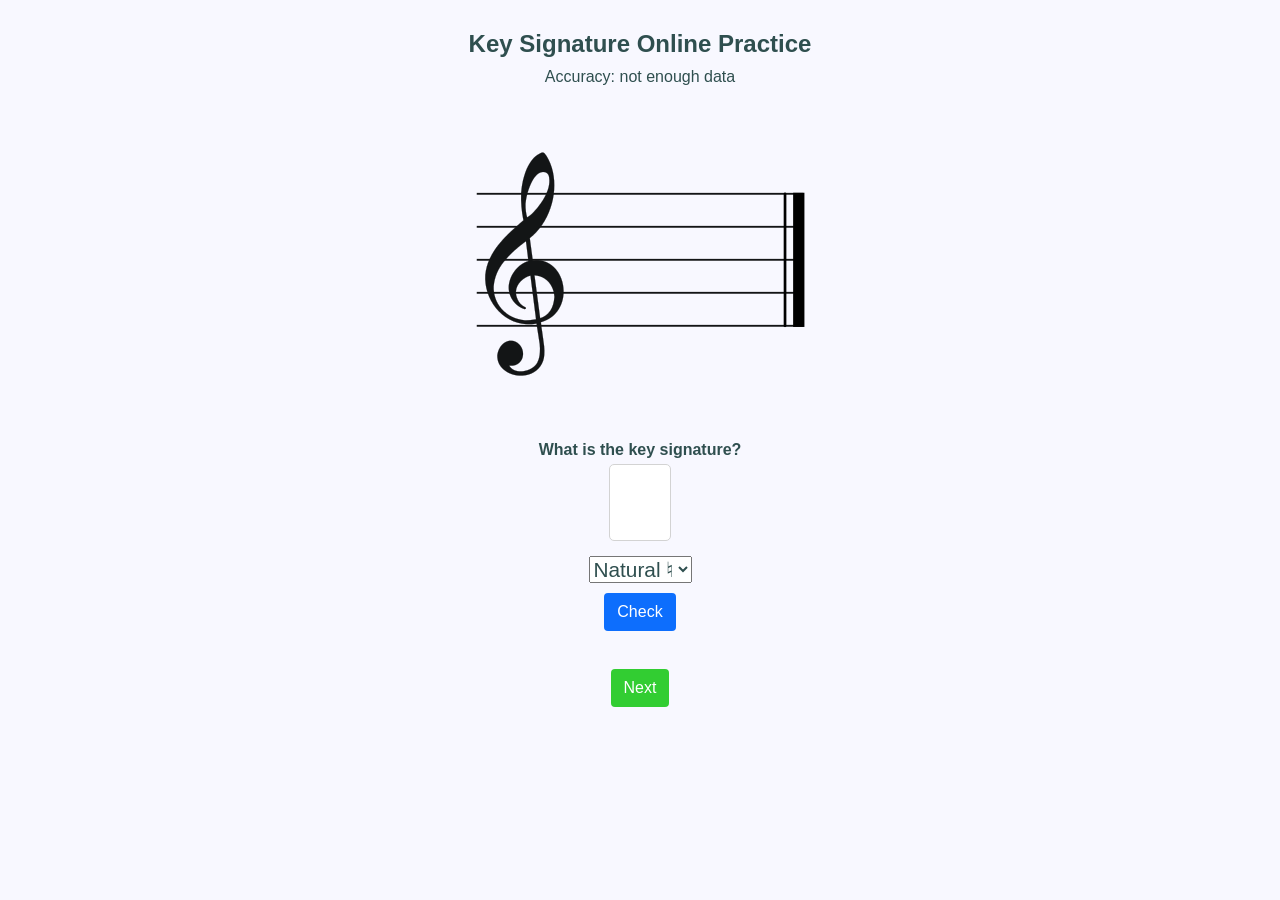
==== index.html @ 0495a454 "finished version 1" ====
<!DOCTYPE html>
<html lang="en">
	<head>
	    <meta charset="UTF-8">
	    <title>Key Signature Practice</title>
	    <link rel="stylesheet" type="text/css" href="style.css">
	</head>
	<body>
	    <h1 id="title" class="text">Key Signature Online Practice</h1>
	    <p id="accuracy">Accuracy: not enough data</p>

	    <img id="keysignature" src="Data/C_Major.png" alt="There should be an image of a key signature here"></img>
	    <div>
	    	<p class="text">What is the key signature?</p>
	    	<input type="text" id="guess" class="input" autocomplete="off" minlength="1" maxlength="1"/>
	    </div>
	    <select class="dropdown" id="accidental" name="accidentals">
	    	<option class="drop-item" value="">Natural ♮</option>
			<option class="drop-item" value="b">Flat ♭</option>
			<option class="drop-item" value="s">Sharp ♯</option>
		</select>
	    <button id="check" class="button" onclick="check()">Check</button>
	    <p id="answer-message">.</p>
	    <button id="check" class="button" onclick="next()" style="background-color:limegreen;">Next</button>

		<script src="index.js"></script>
	</body>
</html>
---- style.css ----
* {
	margin: 5px;
	font-family: Arial, Helvetica, sans-serif;
	color: darkslategray;
}

body {
	padding: 15px;
	display: flex;
	flex-direction: column;
	justify-content: center;
	align-items: center;
	background: ghostwhite;
}

.input {
	width: 1.5ch;
	display: block;
	margin-left: auto;
	margin-right: auto;
	background: white;
	text-align: center; 
	padding: 10px;
	border: 1px solid lightgray;
	font-size: 300%;
	border-radius: 5px;
}

.dropdown {
	position: relative;
	display: inline-block;
	font-size: 130%;
}

.drop-item {
	padding: 5px;
}

.text {
	font-weight: bold;
}

#title {
	font-size: 150%;
}

.button {
    cursor: pointer;
    outline: 0;
    color: #fff;
    background-color: #0d6efd;
    border-color: #0d6efd;
    display: inline-block;
    font-weight: 400;
    line-height: 1.5;
    text-align: center;
    border: 1px solid transparent;
    padding: 6px 12px;
    font-size: 16px;
    border-radius: .25rem;
    transition: color .15s ease-in-out,background-color .15s ease-in-out,border-color .15s ease-in-out,box-shadow .15s ease-in-out;
}

.button:hover {
    color: #fff;
    background-color: #0b5ed7;
    border-color: #0a58ca;
}

#answer-message {
	color: ghostwhite;
}
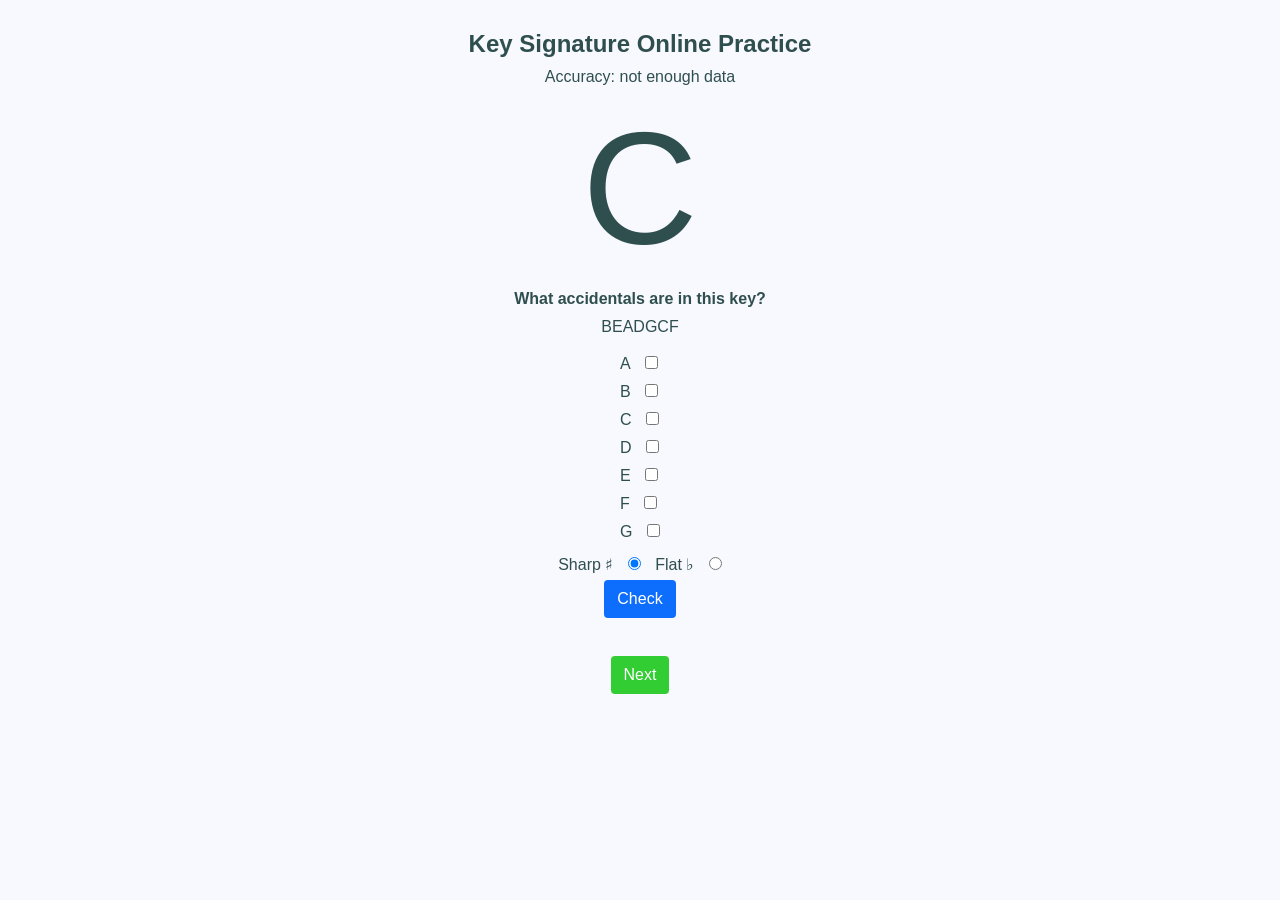
==== commit 3bcd595b: "added inverse features" ====
--- a/index.html
+++ b/index.html
@@ -9,19 +9,56 @@
 	    <h1 id="title" class="text">Key Signature Online Practice</h1>
 	    <p id="accuracy">Accuracy: not enough data</p>
 
-	    <img id="keysignature" src="Data/C_Major.png" alt="There should be an image of a key signature here"></img>
+	    <p id="key">C</p>
+	    <p class="text">What accidentals are in this key?</p>
+	    <p>BEADGCF</p>
 	    <div>
-	    	<p class="text">What is the key signature?</p>
-	    	<input type="text" id="guess" class="input" autocomplete="off" minlength="1" maxlength="1"/>
-	    </div>
-	    <select class="dropdown" id="accidental" name="accidentals">
-	    	<option class="drop-item" value="">Natural ♮</option>
-			<option class="drop-item" value="b">Flat ♭</option>
-			<option class="drop-item" value="s">Sharp ♯</option>
-		</select>
-	    <button id="check" class="button" onclick="check()">Check</button>
+			<div>
+			  	<span class="center">A</span>
+			    <input class="center" type="checkbox" name="ac" id="A-checkbox">
+			</div>
+		  
+			<div>
+				<span class="center">B</span>
+				<input class="center" type="checkbox" name="ac" id="B-checkbox">
+			</div>
+
+			<div>
+				<span class="center">C</span>
+				<input class="center" type="checkbox" name="ac" id="C-checkbox">
+			</div>
+
+			<div>
+				<span class="center">D</span>
+				<input class="center" type="checkbox" name="ac" id="D-checkbox">
+			</div>
+
+			<div>
+				<span class="center">E</span>
+				<input class="center" type="checkbox" name="ac" id="E-checkbox">
+			</div>
+
+			<div>
+				<span class="center">F</span>
+				<input class="center" type="checkbox" name="ac" id="F-checkbox">
+			</div>
+
+			<div>
+				<span class="center">G</span>
+				<input class="center" type="checkbox" name="ac" id="G-checkbox">
+			</div>
+		</div>	 
+
+		<form>
+			<label for="s">Sharp ♯</label>
+			<input type="radio" id="sharp-input" name="halfstep" value="s" checked="true">
+			<label for="b">Flat ♭</label>
+			<input type="radio" id="flat-input" name="halfstep" value="b">
+		</form>
+
+		<button id="check" class="button" onclick="check2()">Check</button>  
 	    <p id="answer-message">.</p>
-	    <button id="check" class="button" onclick="next()" style="background-color:limegreen;">Next</button>
+	    <button id="next" class="button" onclick="next2()" style="background-color:limegreen;">Next</button>
 
 		<script src="index.js"></script>
 	</body>
--- a/style.css
+++ b/style.css
@@ -44,6 +44,10 @@
 	font-size: 150%;
 }
 
+#key {
+	font-size: 1000%;
+}
+
 .button {
     cursor: pointer;
     outline: 0;
@@ -71,3 +75,16 @@
 	color: ghostwhite;
 }
 
+.center {
+	text-align: center;
+}
+
+label {
+	width: 50%;
+}
+
+form {
+	display: inline-block;
+	margin: auto;
+}
+
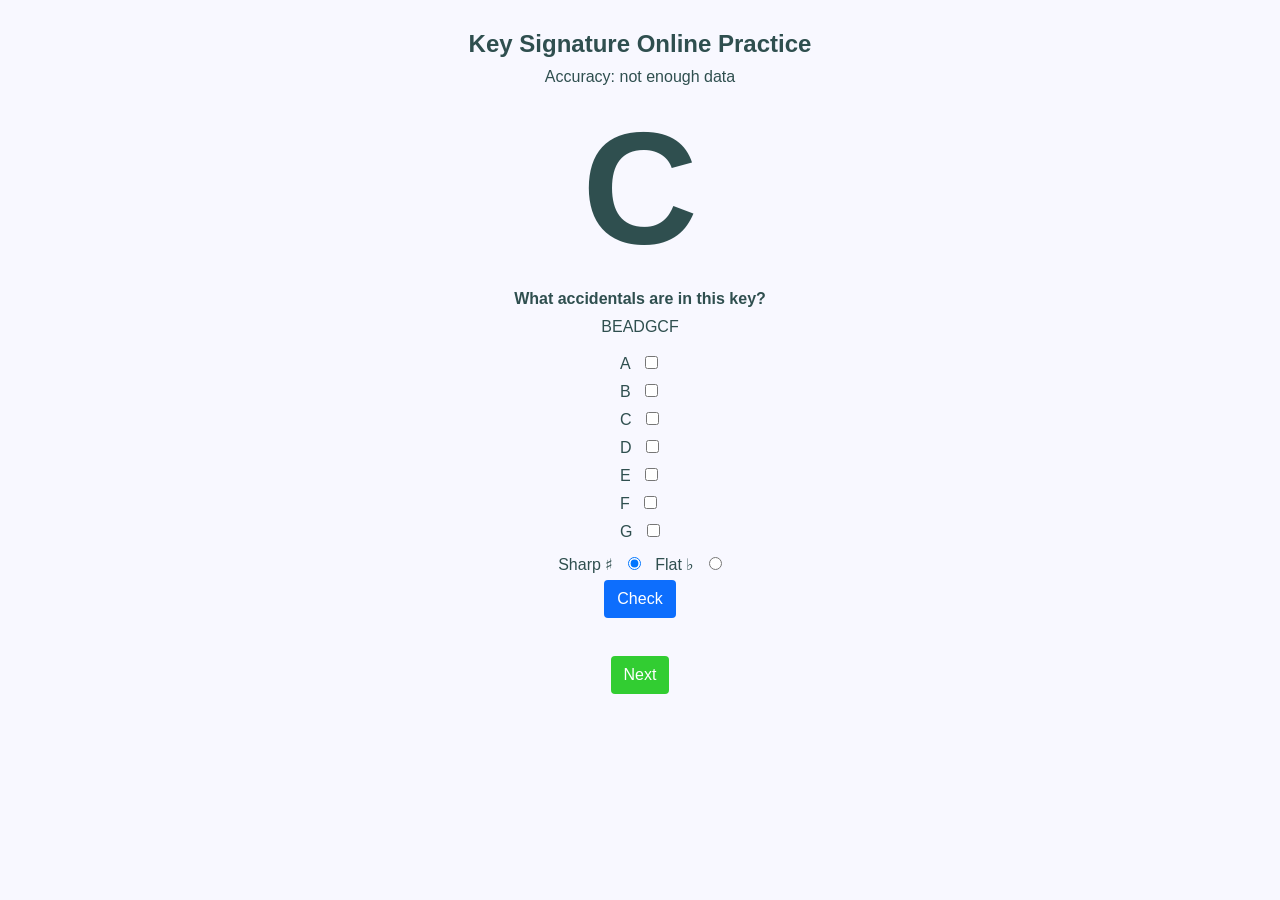
==== commit 5012e995: "fixed text size again" ====
--- a/index.html
+++ b/index.html
@@ -9,7 +9,7 @@
 	    <h1 id="title" class="text">Key Signature Online Practice</h1>
 	    <p id="accuracy">Accuracy: not enough data</p>
 
-	    <p id="key">C</p>
+	    <h2 id="key">C</h2>
 	    <p class="text">What accidentals are in this key?</p>
 	    <p>BEADGCF</p>
 	    <div>
--- a/style.css
+++ b/style.css
@@ -44,7 +44,7 @@
 	font-size: 150%;
 }
 
-#key {
+h2 {
 	font-size: 1000%;
 }
 
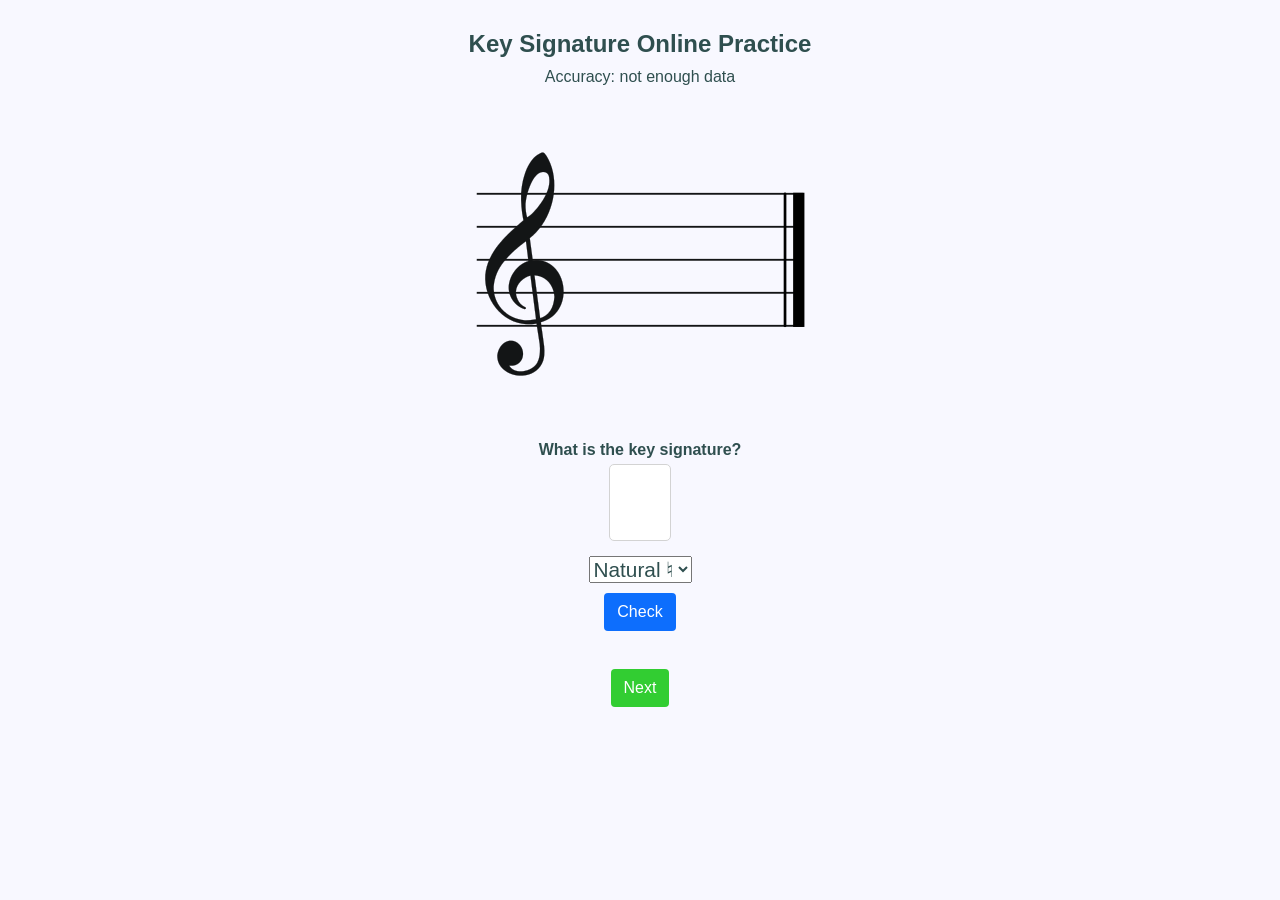
==== commit ca68e138: "reverted changes" ====
--- a/index.html
+++ b/index.html
@@ -9,56 +9,19 @@
 	    <h1 id="title" class="text">Key Signature Online Practice</h1>
 	    <p id="accuracy">Accuracy: not enough data</p>
 
-	    <h2 id="key">C</h2>
-	    <p class="text">What accidentals are in this key?</p>
-	    <p>BEADGCF</p>
+	    <img id="keysignature" src="Data/C_Major.png" alt="There should be an image of a key signature here"></img>
 	    <div>
-			<div>
-			  	<span class="center">A</span>
-			    <input class="center" type="checkbox" name="ac" id="A-checkbox">
-			</div>
-		  
-			<div>
-				<span class="center">B</span>
-				<input class="center" type="checkbox" name="ac" id="B-checkbox">
-			</div>
-
-			<div>
-				<span class="center">C</span>
-				<input class="center" type="checkbox" name="ac" id="C-checkbox">
-			</div>
-
-			<div>
-				<span class="center">D</span>
-				<input class="center" type="checkbox" name="ac" id="D-checkbox">
-			</div>
-
-			<div>
-				<span class="center">E</span>
-				<input class="center" type="checkbox" name="ac" id="E-checkbox">
-			</div>
-
-			<div>
-				<span class="center">F</span>
-				<input class="center" type="checkbox" name="ac" id="F-checkbox">
-			</div>
-
-			<div>
-				<span class="center">G</span>
-				<input class="center" type="checkbox" name="ac" id="G-checkbox">
-			</div>
-		</div>	 
-
-		<form>
-			<label for="s">Sharp ♯</label>
-			<input type="radio" id="sharp-input" name="halfstep" value="s" checked="true">
-			<label for="b">Flat ♭</label>
-			<input type="radio" id="flat-input" name="halfstep" value="b">
-		</form>
-
-		<button id="check" class="button" onclick="check2()">Check</button>  
+	    	<p class="text">What is the key signature?</p>
+	    	<input type="text" id="guess" class="input" autocomplete="off" minlength="1" maxlength="1"/>
+	    </div>
+	    <select class="dropdown" id="accidental" name="accidentals">
+	    	<option class="drop-item" value="">Natural ♮</option>
+			<option class="drop-item" value="b">Flat ♭</option>
+			<option class="drop-item" value="s">Sharp ♯</option>
+		</select>
+	    <button id="check" class="button" onclick="check()">Check</button>
 	    <p id="answer-message">.</p>
-	    <button id="next" class="button" onclick="next2()" style="background-color:limegreen;">Next</button>
+	    <button id="check" class="button" onclick="next()" style="background-color:limegreen;">Next</button>
 
 		<script src="index.js"></script>
 	</body>
